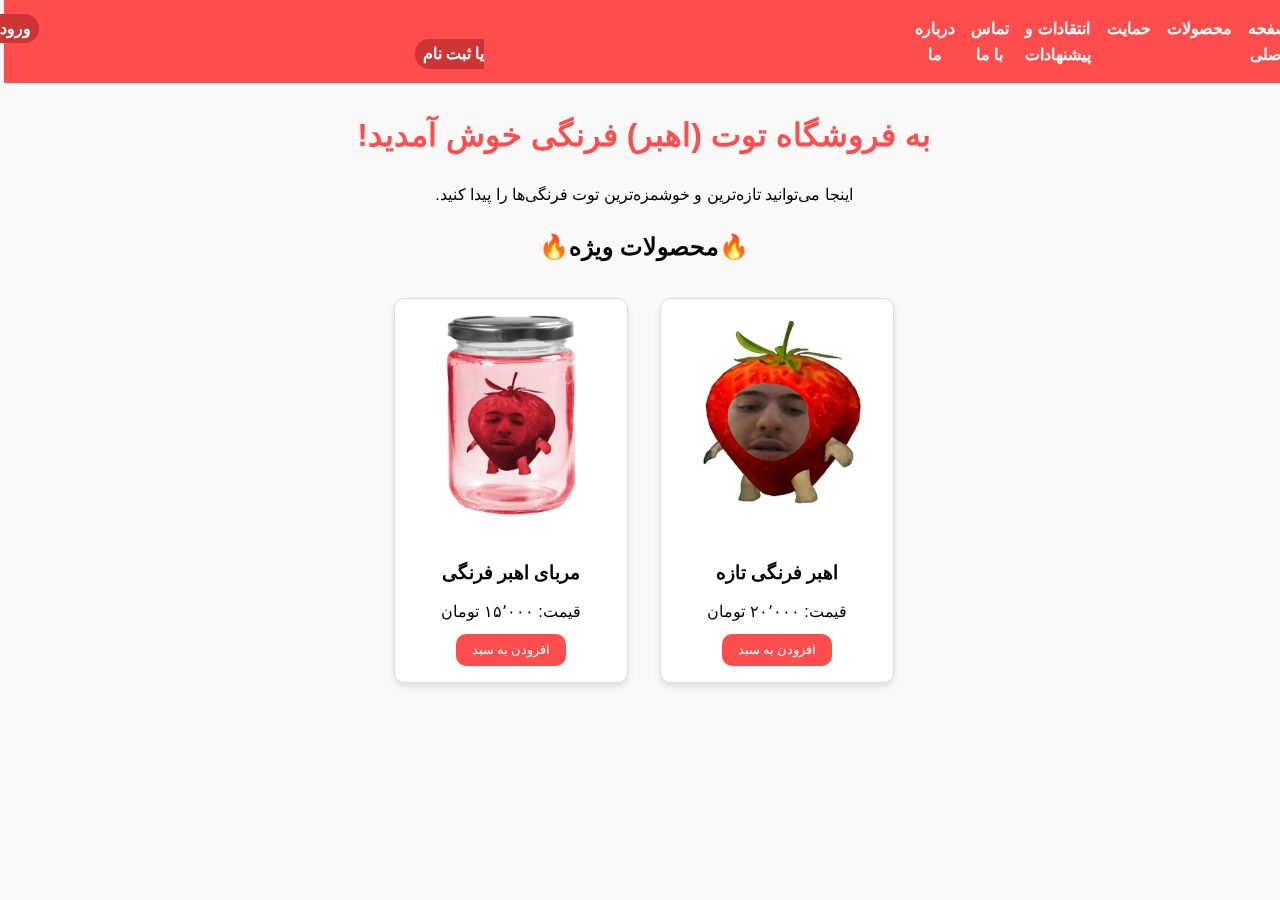
==== index.html @ d6b87561 "ff" ====
<!DOCTYPE html>
<html lang="fa">
<head>
    <meta charset="UTF-8">
    <meta name="viewport" content="width=device-width, initial-scale=1.0">
    <link rel="icon" type="image/png" href="/Images/favicon.png"/>
    <link rel="stylesheet" href="styles.css">
    <title>فروشگاه توت فرنگی</title>
    <style>
        section {
            display: none;
        }
        section.active {
            display: block;
        }
    </style>
</head>
<body>
    <header>
        <nav>
            <ul>
                <li><a href="#index" onclick="showSection('index')">صفحه اصلی</a></li>
                <li><a href="#products" onclick="showSection('products')">محصولات</a></li>
                <li><a href="#donate" onclick="showSection('donate')">حمایت</a></li>
                <li><a href="#feedback" onclick="showSection('feedback')">انتقادات و پیشنهادات</a></li>
                <li><a href="#contact" onclick="showSection('contact')">تماس با ما</a></li>
                <li><a href="#about" onclick="showSection('about')">درباره ما</a></li>
                <li style="text-decoration:none;font-family: vazirmatn;">
                    <a class="signbutton" href="#sign" onclick="showSection('sign')">ورود یا ثبت نام</a></li>
            </ul>
        </nav>
    </header>

    <section id="index" class="active">
        <h1>به فروشگاه توت (اهبر) فرنگی خوش آمدید!</h1>
        <p>اینجا می‌توانید تازه‌ترین و خوشمزه‌ترین توت فرنگی‌ها را پیدا کنید.</p>
        <h2>🔥محصولات ویژه🔥</h2>
        <div class="featured-products">
            <div class="product">
                <img src="Images/Ahbay.jpg">
                <h3>اهبر فرنگی تازه</h3>
                <p>قیمت: ۲۰٬۰۰۰ تومان</p>
                <button>افزودن به سبد</button>
            </div>
            <div class="product">
                <img src="Images/jar.jpg">
                <h3>مربای اهبر فرنگی</h3>
                <p>قیمت: ۱۵٬۰۰۰ تومان</p>
                <button>افزودن به سبد</button>
            </div>
        </div>
    </section>

    <section id="about">
        <h1>درباره ما</h1>
        <p>فروشگاه اهبر فرنگی با هدف ارائه تازه‌ترین و باکیفیت‌ترین محصولات اهبر فرنگی، مربا و محصولات مرتبط به شما مشتریان گرامی تأسیس شده است. ما با بهره‌گیری از روش‌های مدرن و پایدار کشاورزی تلاش می‌کنیم بهترین تجربه خرید را برای شما فراهم کنیم.</p>
        <p>ماموریت ما ارائه محصولاتی سالم و طبیعی است که با عشق و دقت تولید شده‌اند. ما از ارتباط مستقیم با کشاورزان محلی اطمینان حاصل می‌کنیم که محصولات با کیفیت بالا و به صورت پایدار به دست شما برسند.</p>
        <img style="width: 15%;margin-bottom: 1rem;" src="Images/heart.jpg">
    </section>

    <section id="products">
        <h1>محصولات ما</h1>
        <div class="container">
            <div class="product">
                <img src="Images/Ahbay.jpg">
                <h3>اهبر فرنگی تازه</h3>
                <p>قیمت: ۲۰٬۰۰۰ تومان</p>
                <button>افزودن به سبد</button>
            </div>
            <div class="product">
                <img src="Images/jar.jpg">
                <h3>مربای اهبر فرنگی</h3>
                <p>قیمت: ۱۵٬۰۰۰ تومان</p>
                <button>افزودن به سبد</button>
            </div>
        </div>
    </section>

    <section id="contact" class="contact">
        <h3>لطفا جهت امر خیر با شماره 
            <b><div style="color:red;font-size: 30px;"> ۰۹۱۲۳۴۵۶۷۷۸ </div></b></div>
             تماس بگیرید .
            </h3>
            <h3 Style="color: #e63939;">(ترجیحا بانوان)</h3>
        <img style="width: 35%;border-radius: 5px ; margin-bottom: 1rem;" src="Images/Rel.jpg">
    </section>

    <section id="donate" class="donate">
        <h2 Style="color: rgb(255, 0, 0)">آیا میدانید که ؟</h2>
        <p style="font-size:large ;">سالانه چند تن اهبر جان خود را از دست میدهند تا اهبر فرنگی تازه در سفره های شما باشد ؟</p>
        <h2 Style="color: purple">#اهبر_ها_هم_دل_دارند</h2>
        <h2 Style="color: rgb(255, 0, 0)">حامی حقوق اهبر ها باشیم</h2>
        <img style="width: 35%;border-radius: 5px ; margin-bottom: 1rem;" src="Images/cry.jpg">
    </section>

    <section id="feedback" class="feedback">
        <h1>انتقادی دارید ؟</h1>
        <h2 Style="color: purple">لطفا رو یخ نوشته و جلوی نور خورشید قرار دهید.</h2>
        <img style="width: 35%;border-radius: 5px ; margin-bottom: 1rem;" src="Images/Rel.jpg">
    </section>

    <section id="sign" class="sign">
        <h1>ورود</h1>
        <form>
            <input type="text" placeholder="نام کاربری" required>
            <input type="password" placeholder="رمز عبور" required>
            <button class="button2" type="submit">ورود</button>
        </form>
        <hr>
        <h1>ثبت نام</h1>
        <form>
            <input type="text" placeholder="نام کاربری" required>
            <input type="email" placeholder="ایمیل" required>
            <input type="password" placeholder="رمز عبور" required>
            <button class="button2" type="submit">ثبت نام</button>
        </form>
    </section>

    <script>
        function showSection(id) {
            document.querySelectorAll('section').forEach(section => {
                section.classList.remove('active');
            });
            document.getElementById(id).classList.add('active');
        }
    </script>
    
    <script defer src='https://static.cloudflareinsights.com/beacon.min.js' 
    data-cf-beacon='{"token": "13775f80a3074a6aad3f62e548e55892"}'>
    </script>
</body>
</html>
---- styles.css ----
/* General Styles */
body {
    line-height: 1.6;
    margin: 0;
    padding: 0;
    background-color: #f9f9f9;
    direction: rtl;
    font-family: 'Vazirmatn', sans-serif;
    font-variant-numeric: contextual;
}

header {
    background-color: #ff4d4d;
    color: #fff;
    padding: 1rem 0;
    text-align: center;
}

header nav ul {
    list-style: none;
    padding: 0;
    margin: 0;
    display: flex;
    justify-content: center;
    gap: 1rem;
}

header nav ul li a {
    color: #fff;
    text-decoration: none;
    font-weight: bold;
    transition: color 0.3s;
}
.signbutton{
    background-color: #cd3434;
    color: #fff;
    border-radius: 15px;
    margin-right: 860px;
    padding: 0.4rem 0.5rem;
    cursor: pointer;
    transition: background-color 0.3s;
}

header nav ul li a:hover {
    color: #ffe6e6;
}

/* Index Page Styles */
#index {
    padding: 5px;
    text-align: center;
}

#index h1 {
    color: #ff4d4d;
    text-align: center;
    font-size: xx-large;
}
#index p {
    text-align: center;
    margin: 10px;
}


.featured-products {
    display: flex;
    justify-content: center;
    gap: 2rem;
    margin-top: 2rem;
    text-align: center;
}

.product {
    background: #fff;
    border: 1px solid #ddd;
    border-radius: 10px;
    padding: 1rem;
    width: 200px;
    box-shadow: 0 4px 6px rgba(0, 0, 0, 0.1);
    transition: transform 0.3s, box-shadow 0.3s;
    text-align: center;
}

.product img {
    width: 100%;
    border-radius: 5px;
    margin-bottom: 1rem;
}

.product h3 {
    font-size: 1.2rem;
    margin-bottom: 0.5rem;
}

.product button {
    font-family: vazirmatn;
    background-color: #ff4d4d;
    color: #fff;
    border: none;
    padding: 0.5rem 1rem;
    cursor: pointer;
    border-radius: 10px;
    transition: background-color 0.3s;
}

.product button:hover {
    background-color: #e63939;
}

/* Products Page Styles */
#products {
    padding: 20px;
    text-align: center;
}
#products h1 {
    color: #ff4d4d;
    text-align: center;
    font-size: xx-large;
}
.container {
    display: flex;
    flex-wrap: wrap;
    justify-content: center;
    gap: 20px;
    padding: 20px;
}

/* About Page Styles */
#about {
    padding: 2rem;
    text-align: center;
    background: white;
    max-width: 1200px;
    margin: 2rem auto;
    box-shadow: 0 2px 5px rgba(0, 0, 0, 0.1);
    border-radius: 10px;
}

#about h1 {
    color: #ff4d4d;
    margin-bottom: 1rem;
    font-size: xx-large;

}

#about p {
    margin-bottom: 1.5rem;
    justify-content: center;
    text-align: center;
}


/* Contact Page Styles */
.contact {
    padding: 2rem;
    text-align: center;
    background: white;
    max-width: 800px;
    max-height: 800px;
    margin: 2rem auto;
    box-shadow: 0 2px 5px rgba(0, 0, 0, 0.1);
    border-radius: 10px;
}


/* Donate Page Styles */
.donate {
    padding: 2rem;
    text-align: center;
    background: white;
    max-width: 800px;
    max-height: 500px;
    margin: 2rem auto;
    box-shadow: 0 2px 5px rgba(0, 0, 0, 0.1);
    border-radius: 10px;
}

.donate h2 {
    color: rgb(255, 0, 0);
}

/* Feedback Page Styles */
.feedback {
    padding: 2rem;
    text-align: center;
    background: white;
    max-width: 800px;
    max-height: 500px;
    margin: 2rem auto;
    box-shadow: 0 2px 5px rgba(0, 0, 0, 0.1);
    border-radius: 10px;
}

.feedback h1 {
    color: #ff4d4d;
}

/* Sign Page Styles */
.sign {
    max-width: 400px;
    margin: 10px auto;
    padding: 2rem;
    text-align: center;
    background-color: #fff;
    border-radius: 10px;
    box-shadow: 0 4px 5px rgba(0, 0, 0, 0.1);
}

.sign h1 {
    text-align: center;
    margin-bottom: 20px;
    font-size: xx-large;
}

input[type="text"],
input[type="password"],
input[type="email"] {
    text-align: center;
    width: 90%;
    padding: 0.5rem 1rem;
    font-family: vazirmatn;
    margin-bottom: 10px;
    border: 1px solid #ccc;
    border-radius: 10px;
}

.sign .button2 {
    text-align: center;
    font-family: vazirmatn;
    width: 98%;
    padding: 0.5rem 1rem;
    background-color: #ff4d4d;
    color: #fff;
    border: none;
    border-radius: 10px;
    cursor: pointer;
}

.sign button:hover {
    background-color: #ff4d4d;
}
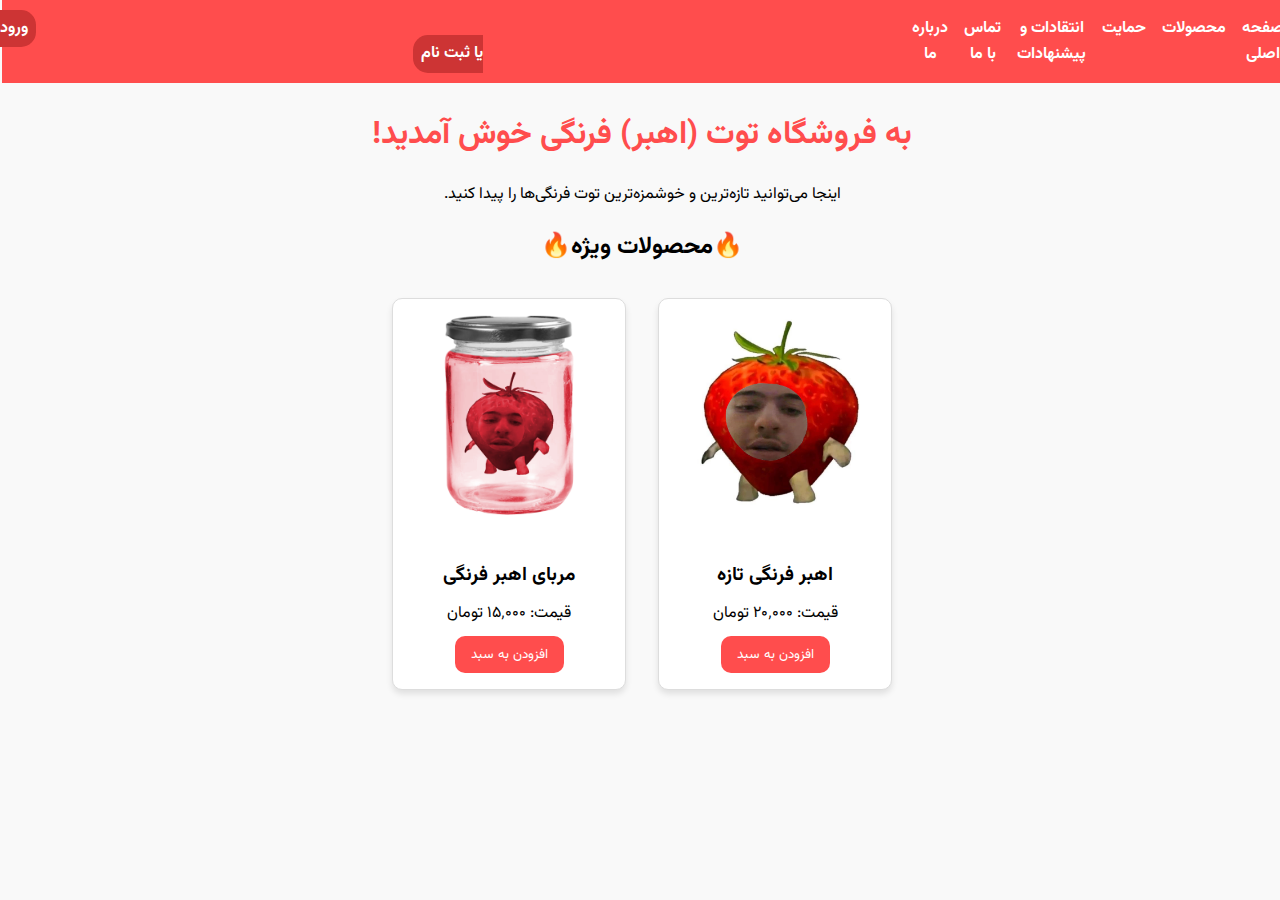
==== commit 0246d147: "f" ====
--- a/index.html
+++ b/index.html
@@ -2,7 +2,7 @@
 <html lang="fa">
 <head>
     <meta charset="UTF-8">
-    <meta name="viewport" content="width=device-width, initial-scale=1.0">
+    <meta name="viewport" content="width=device-width, initial-scale=1.0" />
     <link rel="icon" type="image/png" href="/Images/favicon.png"/>
     <link rel="stylesheet" href="styles.css">
     <title>فروشگاه توت فرنگی</title>
--- a/styles.css
+++ b/styles.css
@@ -1,4 +1,12 @@
 /* General Styles */
+@font-face {
+    font-family: 'Vazirmatn';
+    src: url('Fonts/webfonts/Vazirmatn[wght].woff2') format('woff2 supports variations'),
+         url('Fonts/webfonts/Vazirmatn[wght].woff2') format('woff2-variations');
+    font-weight: 100 900;
+    font-style: normal;
+    font-display: swap;
+  }
 body {
     line-height: 1.6;
     margin: 0;
@@ -93,7 +101,7 @@
 }
 
 .product button {
-    font-family: vazirmatn;
+    font-family: 'Vazirmatn';
     background-color: #ff4d4d;
     color: #fff;
     border: none;
@@ -218,7 +226,7 @@
     text-align: center;
     width: 90%;
     padding: 0.5rem 1rem;
-    font-family: vazirmatn;
+    font-family: 'Vazirmatn';
     margin-bottom: 10px;
     border: 1px solid #ccc;
     border-radius: 10px;
@@ -226,7 +234,7 @@
 
 .sign .button2 {
     text-align: center;
-    font-family: vazirmatn;
+    font-family: 'Vazirmatn';
     width: 98%;
     padding: 0.5rem 1rem;
     background-color: #ff4d4d;
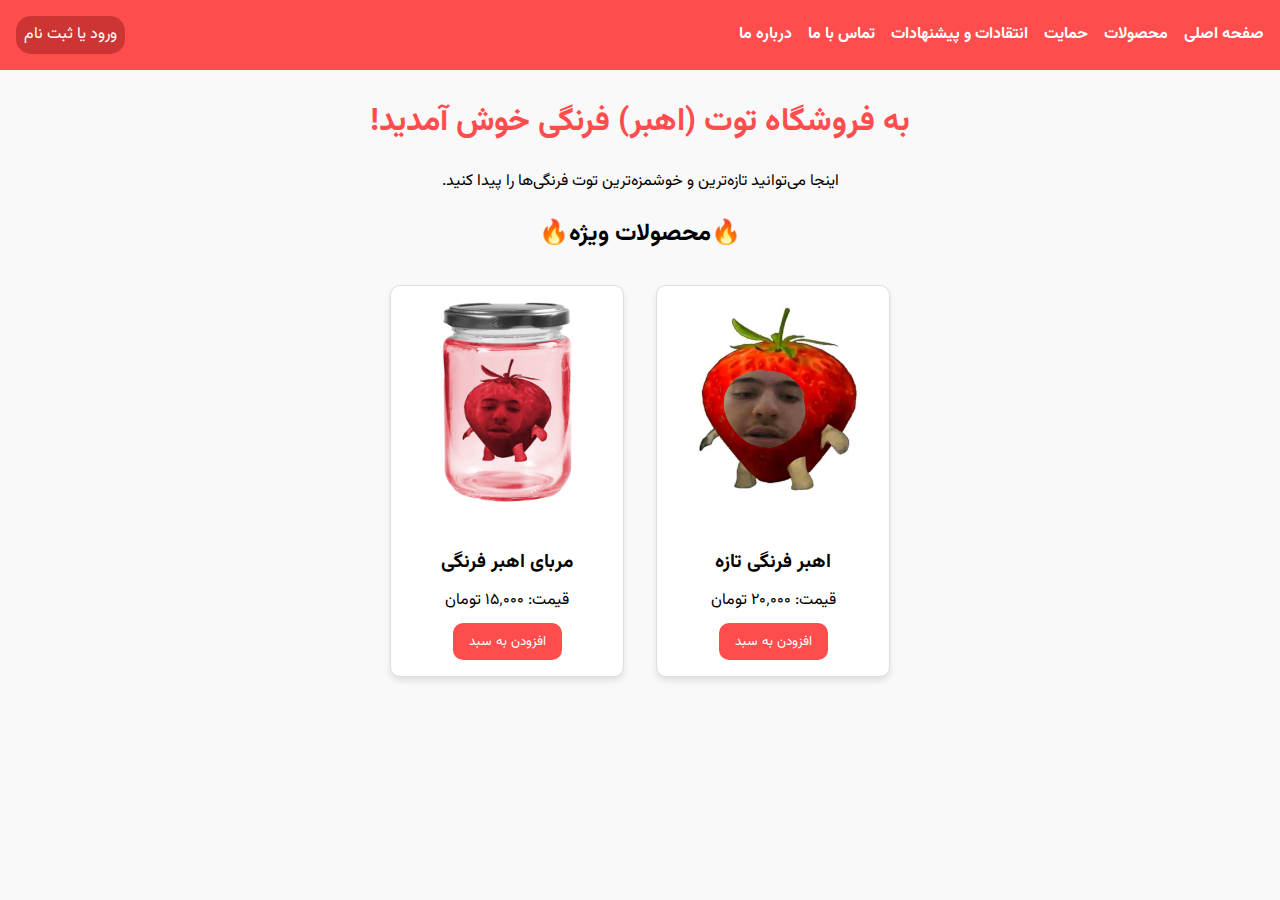
==== commit 39d1c366: "96" ====
--- a/index.html
+++ b/index.html
@@ -18,16 +18,17 @@
 <body>
     <header>
         <nav>
-            <ul>
-                <li><a href="#index" onclick="showSection('index')">صفحه اصلی</a></li>
-                <li><a href="#products" onclick="showSection('products')">محصولات</a></li>
-                <li><a href="#donate" onclick="showSection('donate')">حمایت</a></li>
-                <li><a href="#feedback" onclick="showSection('feedback')">انتقادات و پیشنهادات</a></li>
-                <li><a href="#contact" onclick="showSection('contact')">تماس با ما</a></li>
-                <li><a href="#about" onclick="showSection('about')">درباره ما</a></li>
-                <li style="text-decoration:none;font-family: vazirmatn;">
-                    <a class="signbutton" href="#sign" onclick="showSection('sign')">ورود یا ثبت نام</a></li>
-            </ul>
+            <div class="nav-container">
+                <ul class="nav-links">
+                    <li><a href="#index" onclick="showSection('index')">صفحه اصلی</a></li>
+                    <li><a href="#products" onclick="showSection('products')">محصولات</a></li>
+                    <li><a href="#donate" onclick="showSection('donate')">حمایت</a></li>
+                    <li><a href="#feedback" onclick="showSection('feedback')">انتقادات و پیشنهادات</a></li>
+                    <li><a href="#contact" onclick="showSection('contact')">تماس با ما</a></li>
+                    <li><a href="#about" onclick="showSection('about')">درباره ما</a></li>
+                </ul>
+                <a class="signbutton" href="#sign" onclick="showSection('sign')">ورود یا ثبت نام</a>
+            </div>
         </nav>
     </header>
 
@@ -123,6 +124,11 @@
             });
             document.getElementById(id).classList.add('active');
         }
+
+        function toggleMenu() {
+            const navLinks = document.querySelector('.nav-links');
+            navLinks.classList.toggle('active');
+        }
     </script>
     
     <script defer src='https://static.cloudflareinsights.com/beacon.min.js' 
--- a/styles.css
+++ b/styles.css
@@ -24,6 +24,19 @@
     text-align: center;
 }
 
+header nav {
+    display: flex;
+    justify-content: space-between;
+    align-items: center;
+    padding: 0 1rem; /* اضافه کردن این خط */
+}
+
+.nav-container {
+    display: flex;
+    align-items: center;
+    width: 100%;
+}
+
 header nav ul {
     list-style: none;
     padding: 0;
@@ -39,14 +52,16 @@
     font-weight: bold;
     transition: color 0.3s;
 }
-.signbutton{
+
+.signbutton {
     background-color: #cd3434;
     color: #fff;
     border-radius: 15px;
-    margin-right: 860px;
     padding: 0.4rem 0.5rem;
     cursor: pointer;
     transition: background-color 0.3s;
+    text-decoration: none;
+    margin-left: auto;
 }
 
 header nav ul li a:hover {
@@ -246,4 +261,55 @@
 
 .sign button:hover {
     background-color: #ff4d4d;
+}
+
+/* Hamburger Menu Styles */
+.hamburger {
+    display: none;
+    flex-direction: column;
+    cursor: pointer;
+    margin-right: 1rem;
+}
+
+.hamburger .bar {
+    width: 25px;
+    height: 3px;
+    background-color: #fff;
+    margin: 4px 0;
+    transition: 0.4s;
+}
+
+.nav-links {
+    display: flex;
+    justify-content: flex-start;
+    gap: 1rem;
+    flex-grow: 1;
+}
+
+@media (max-width: 768px) {
+    .hamburger {
+        display: flex;
+    }
+    .nav-links {
+        display: none;
+        flex-direction: column;
+        width: 100%;
+        text-align: center;
+        background-color: #ff4d4d;
+    }
+    .nav-links.active {
+        display: flex;
+    }
+    .nav-links li {
+        margin: 1rem 0;
+    }
+    .signbutton {
+        margin-left: 0;
+        width: 100%;
+        text-align: center;
+    }
+}
+
+.signbutton:hover {
+    background-color: #e63939;
 }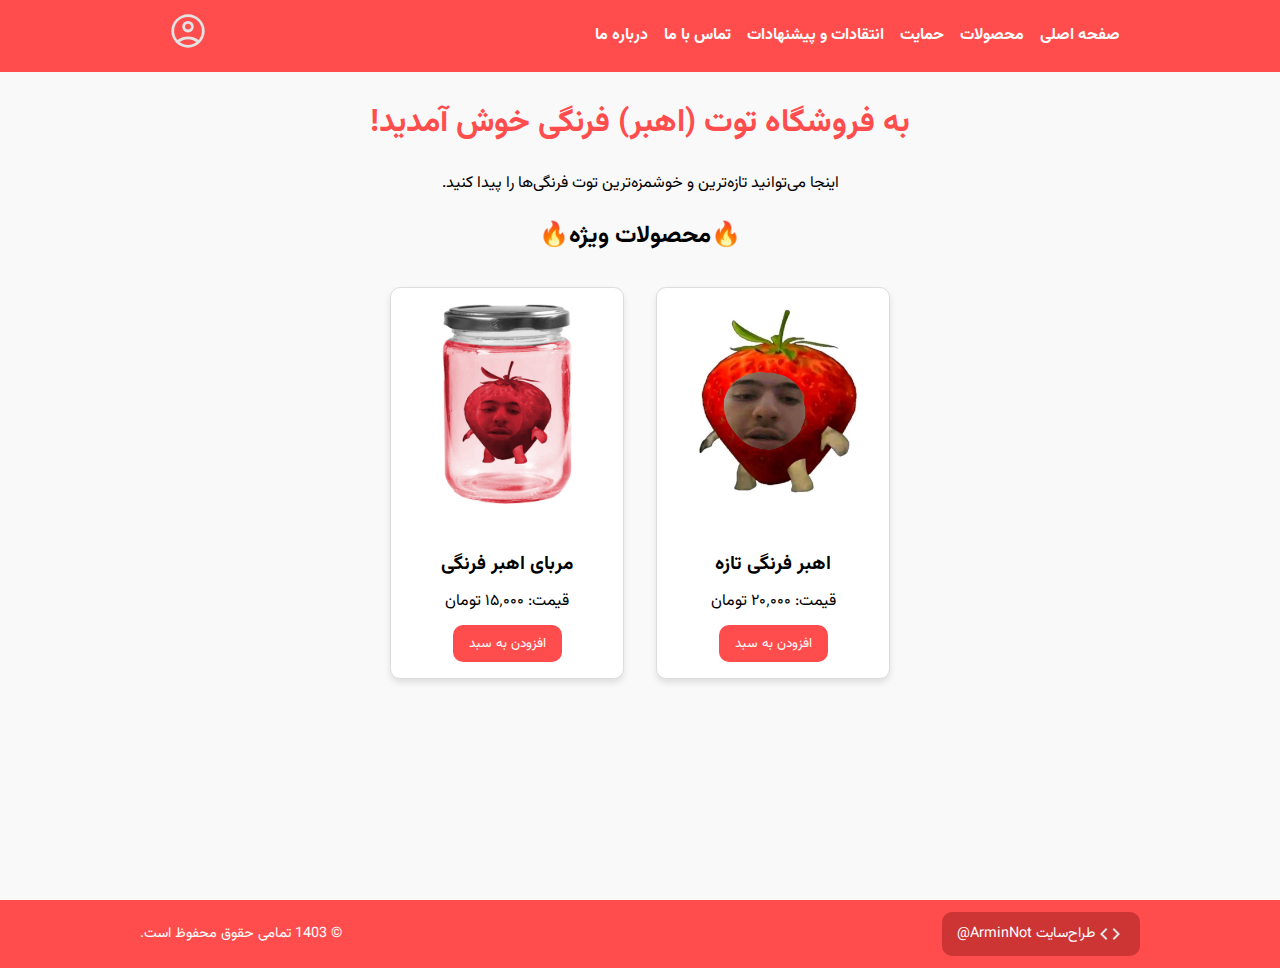
==== commit 98f63b81: "ssss" ====
--- a/index.html
+++ b/index.html
@@ -16,106 +16,129 @@
     </style>
 </head>
 <body>
-    <header>
-        <nav>
-            <div class="nav-container">
-                <ul class="nav-links">
-                    <li><a href="#index" onclick="showSection('index')">صفحه اصلی</a></li>
-                    <li><a href="#products" onclick="showSection('products')">محصولات</a></li>
-                    <li><a href="#donate" onclick="showSection('donate')">حمایت</a></li>
-                    <li><a href="#feedback" onclick="showSection('feedback')">انتقادات و پیشنهادات</a></li>
-                    <li><a href="#contact" onclick="showSection('contact')">تماس با ما</a></li>
-                    <li><a href="#about" onclick="showSection('about')">درباره ما</a></li>
-                </ul>
-                <a class="signbutton" href="#sign" onclick="showSection('sign')">ورود یا ثبت نام</a>
+    <div class="main-container">
+        <header>
+            <nav>
+                <div class="nav-container">
+                    <div class="hamburger" onclick="toggleMenu()">
+                        <div class="bar"></div>
+                        <div class="bar"></div>
+                        <div class="bar"></div>
+                    </div>
+                    <ul class="nav-links">
+                        <li><a href="#index" onclick="showSection('index')">صفحه اصلی</a></li>
+                        <li><a href="#products" onclick="showSection('products')">محصولات</a></li>
+                        <li><a href="#donate" onclick="showSection('donate')">حمایت</a></li>
+                        <li><a href="#feedback" onclick="showSection('feedback')">انتقادات و پیشنهادات</a></li>
+                        <li><a href="#contact" onclick="showSection('contact')">تماس با ما</a></li>
+                        <li><a href="#about" onclick="showSection('about')">درباره ما</a></li>
+                    </ul>
+                    <a class="signbutton" href="#sign" onclick="showSection('sign')">
+                        <svg xmlns="http://www.w3.org/2000/svg" height="40px" viewBox="0 -960 960 960" width="40px" fill="#e3e3e3">
+                            <path d="M226-262q59-42.33 121.33-65.5 62.34-23.17 132.67-23.17 70.33 0 133 23.17T734.67-262q41-49.67 59.83-103.67T813.33-480q0-141-96.16-237.17Q621-813.33 480-813.33t-237.17 96.16Q146.67-621 146.67-480q0 60.33 19.16 114.33Q185-311.67 226-262Zm253.88-184.67q-58.21 0-98.05-39.95Q342-526.58 342-584.79t39.96-98.04q39.95-39.84 98.16-39.84 58.21 0 98.05 39.96Q618-642.75 618-584.54t-39.96 98.04q-39.95 39.83-98.16 39.83ZM480.31-80q-82.64 0-155.64-31.5-73-31.5-127.34-85.83Q143-251.67 111.5-324.51T80-480.18q0-82.82 31.5-155.49 31.5-72.66 85.83-127Q251.67-817 324.51-848.5T480.18-880q82.82 0 155.49 31.5 72.66 31.5 127 85.83Q817-708.33 848.5-635.65 880-562.96 880-480.31q0 82.64-31.5 155.64-31.5 73-85.83 127.34Q708.33-143 635.65-111.5 562.96-80 480.31-80Zm-.31-66.67q54.33 0 105-15.83t97.67-52.17q-47-33.66-98-51.5Q533.67-284 480-284t-104.67 17.83q-51 17.84-98 51.5 47 36.34 97.67 52.17 50.67 15.83 105 15.83Zm0-366.66q31.33 0 51.33-20t20-51.34q0-31.33-20-51.33T480-656q-31.33 0-51.33 20t-20 51.33q0 31.34 20 51.34 20 20 51.33 20Zm0-71.34Zm0 369.34Z"/>
+                        </svg>
+                    </a>
+                </div>
+            </nav>
+        </header>
+        <section id="index" class="active">
+            <h1>به فروشگاه توت (اهبر) فرنگی خوش آمدید!</h1>
+            <p>اینجا می‌توانید تازه‌ترین و خوشمزه‌ترین توت فرنگی‌ها را پیدا کنید.</p>
+            <h2>🔥محصولات ویژه🔥</h2>
+            <div class="featured-products">
+                <div class="product">
+                    <img src="Images/Ahbay.jpg">
+                    <h3>اهبر فرنگی تازه</h3>
+                    <p>قیمت: ۲۰٬۰۰۰ تومان</p>
+                    <button>افزودن به سبد</button>
+                </div>
+                <div class="product">
+                    <img src="Images/jar.jpg">
+                    <h3>مربای اهبر فرنگی</h3>
+                    <p>قیمت: ۱۵٬۰۰۰ تومان</p>
+                    <button>افزودن به سبد</button>
+                </div>
             </div>
-        </nav>
-    </header>
+        </section>
 
-    <section id="index" class="active">
-        <h1>به فروشگاه توت (اهبر) فرنگی خوش آمدید!</h1>
-        <p>اینجا می‌توانید تازه‌ترین و خوشمزه‌ترین توت فرنگی‌ها را پیدا کنید.</p>
-        <h2>🔥محصولات ویژه🔥</h2>
-        <div class="featured-products">
-            <div class="product">
-                <img src="Images/Ahbay.jpg">
-                <h3>اهبر فرنگی تازه</h3>
-                <p>قیمت: ۲۰٬۰۰۰ تومان</p>
-                <button>افزودن به سبد</button>
+        <section id="about">
+            <h1>درباره ما</h1>
+            <p>فروشگاه اهبر فرنگی با هدف ارائه تازه‌ترین و باکیفیت‌ترین محصولات اهبر فرنگی، مربا و محصولات مرتبط به شما مشتریان گرامی تأسیس شده است. ما با بهره‌گیری از روش‌های مدرن و پایدار کشاورزی تلاش می‌کنیم بهترین تجربه خرید را برای شما فراهم کنیم.</p>
+            <p>ماموریت ما ارائه محصولاتی سالم و طبیعی است که با عشق و دقت تولید شده‌اند. ما از ارتباط مستقیم با کشاورزان محلی اطمینان حاصل می‌کنیم که محصولات با کیفیت بالا و به صورت پایدار به دست شما برسند.</p>
+            <img style="width: 15%;margin-bottom: 1rem;" src="Images/heart.jpg">
+        </section>
+
+        <section id="products">
+            <h1>محصولات ما</h1>
+            <div class="container">
+                <div class="product">
+                    <img src="Images/Ahbay.jpg">
+                    <h3>اهبر فرنگی تازه</h3>
+                    <p>قیمت: ۲۰٬۰۰۰ تومان</p>
+                    <button>افزودن به سبد</button>
+                </div>
+                <div class="product">
+                    <img src="Images/jar.jpg">
+                    <h3>مربای اهبر فرنگی</h3>
+                    <p>قیمت: ۱۵٬۰۰۰ تومان</p>
+                    <button>افزودن به سبد</button>
+                </div>
             </div>
-            <div class="product">
-                <img src="Images/jar.jpg">
-                <h3>مربای اهبر فرنگی</h3>
-                <p>قیمت: ۱۵٬۰۰۰ تومان</p>
-                <button>افزودن به سبد</button>
+        </section>
+
+        <section id="donate" class="donate">
+            <h2 Style="color: rgb(255, 0, 0)">آیا میدانید که ؟</h2>
+            <p style="font-size:large ;">سالانه چند تن اهبر جان خود را از دست میدهند تا اهبر فرنگی تازه در سفره های شما باشد ؟</p>
+            <h2 Style="color: purple">#اهبر_ها_هم_دل_دارند</h2>
+            <h2 Style="color: rgb(255, 0, 0)">حامی حقوق اهبر ها باشیم</h2>
+            <img style="width: 35%;border-radius: 5px ; margin-bottom: 1rem;" src="Images/cry.jpg">
+        </section>
+
+        <section id="feedback" class="feedback">
+            <h1>انتقادی دارید ؟</h1>
+            <h2 Style="color: purple">لطفا رو یخ نوشته و جلوی نور خورشید قرار دهید.</h2>
+            <img style="width: 35%;border-radius: 5px ; margin-bottom: 1rem;" src="Images/Rel.jpg">
+        </section>
+
+        <section id="contact" class="contact">
+            <h3>لطفا جهت امر خیر با شماره 
+                <b><div style="color:red;font-size: 30px;"> ۰۹۱۲۳۴۵۶۷۷۸ </div></b>
+                 تماس بگیرید .
+                </h3>
+                <h3 Style="color: #e63939;">(ترجیحا بانوان)</h3>
+            <img style="width: 35%;border-radius: 5px ; margin-bottom: 1rem;" src="Images/Rel.jpg">
+        </section>
+
+        <section id="sign" class="sign">
+            <h1>ورود</h1>
+            <form>
+                <input type="text" placeholder="نام کاربری" required>
+                <input type="password" placeholder="رمز عبور" required>
+                <button class="button2" type="submit">ورود</button>
+            </form>
+            <hr>
+            <h1>ثبت نام</h1>
+            <form>
+                <input type="text" placeholder="نام کاربری" required>
+                <input type="email" placeholder="ایمیل" required>
+                <input type="password" placeholder="رمز عبور" required>
+                <button class="button2" type="submit">ثبت نام</button>
+            </form>
+        </section>
+    </div>
+    <footer class="footer">
+        <div class="footer-container">
+            <div class="designer">
+                <a href="#" class="designer-link">
+                    <svg xmlns="http://www.w3.org/2000/svg" height="24px" viewBox="0 -960 960 960" width="30px" fill="#e3e3e3">
+                        <path d="M320-240 80-480l240-240 57 57-184 184 183 183-56 56Zm320 0-57-57 184-184-183-183 56-56 240 240-240 240Z"/>
+                    </svg>
+                    طراح <span> و برنامه نویس </span> سایت ArminNot@
+                </a>
             </div>
+            <p class="copyright">&copy; 1403 تمامی حقوق محفوظ است.</p>
         </div>
-    </section>
-
-    <section id="about">
-        <h1>درباره ما</h1>
-        <p>فروشگاه اهبر فرنگی با هدف ارائه تازه‌ترین و باکیفیت‌ترین محصولات اهبر فرنگی، مربا و محصولات مرتبط به شما مشتریان گرامی تأسیس شده است. ما با بهره‌گیری از روش‌های مدرن و پایدار کشاورزی تلاش می‌کنیم بهترین تجربه خرید را برای شما فراهم کنیم.</p>
-        <p>ماموریت ما ارائه محصولاتی سالم و طبیعی است که با عشق و دقت تولید شده‌اند. ما از ارتباط مستقیم با کشاورزان محلی اطمینان حاصل می‌کنیم که محصولات با کیفیت بالا و به صورت پایدار به دست شما برسند.</p>
-        <img style="width: 15%;margin-bottom: 1rem;" src="Images/heart.jpg">
-    </section>
-
-    <section id="products">
-        <h1>محصولات ما</h1>
-        <div class="container">
-            <div class="product">
-                <img src="Images/Ahbay.jpg">
-                <h3>اهبر فرنگی تازه</h3>
-                <p>قیمت: ۲۰٬۰۰۰ تومان</p>
-                <button>افزودن به سبد</button>
-            </div>
-            <div class="product">
-                <img src="Images/jar.jpg">
-                <h3>مربای اهبر فرنگی</h3>
-                <p>قیمت: ۱۵٬۰۰۰ تومان</p>
-                <button>افزودن به سبد</button>
-            </div>
-        </div>
-    </section>
-
-    <section id="contact" class="contact">
-        <h3>لطفا جهت امر خیر با شماره 
-            <b><div style="color:red;font-size: 30px;"> ۰۹۱۲۳۴۵۶۷۷۸ </div></b></div>
-             تماس بگیرید .
-            </h3>
-            <h3 Style="color: #e63939;">(ترجیحا بانوان)</h3>
-        <img style="width: 35%;border-radius: 5px ; margin-bottom: 1rem;" src="Images/Rel.jpg">
-    </section>
-
-    <section id="donate" class="donate">
-        <h2 Style="color: rgb(255, 0, 0)">آیا میدانید که ؟</h2>
-        <p style="font-size:large ;">سالانه چند تن اهبر جان خود را از دست میدهند تا اهبر فرنگی تازه در سفره های شما باشد ؟</p>
-        <h2 Style="color: purple">#اهبر_ها_هم_دل_دارند</h2>
-        <h2 Style="color: rgb(255, 0, 0)">حامی حقوق اهبر ها باشیم</h2>
-        <img style="width: 35%;border-radius: 5px ; margin-bottom: 1rem;" src="Images/cry.jpg">
-    </section>
-
-    <section id="feedback" class="feedback">
-        <h1>انتقادی دارید ؟</h1>
-        <h2 Style="color: purple">لطفا رو یخ نوشته و جلوی نور خورشید قرار دهید.</h2>
-        <img style="width: 35%;border-radius: 5px ; margin-bottom: 1rem;" src="Images/Rel.jpg">
-    </section>
-
-    <section id="sign" class="sign">
-        <h1>ورود</h1>
-        <form>
-            <input type="text" placeholder="نام کاربری" required>
-            <input type="password" placeholder="رمز عبور" required>
-            <button class="button2" type="submit">ورود</button>
-        </form>
-        <hr>
-        <h1>ثبت نام</h1>
-        <form>
-            <input type="text" placeholder="نام کاربری" required>
-            <input type="email" placeholder="ایمیل" required>
-            <input type="password" placeholder="رمز عبور" required>
-            <button class="button2" type="submit">ثبت نام</button>
-        </form>
-    </section>
+    </footer>
 
     <script>
         function showSection(id) {
--- a/styles.css
+++ b/styles.css
@@ -7,6 +7,11 @@
     font-style: normal;
     font-display: swap;
   }
+html, body {
+    height: 100%;
+    margin: 0;
+    padding: 0;
+}
 body {
     line-height: 1.6;
     margin: 0;
@@ -17,10 +22,16 @@
     font-variant-numeric: contextual;
 }
 
+.main-container {
+    display: flex;
+    flex-direction: column;
+    min-height: 100vh;
+}
+
 header {
     background-color: #ff4d4d;
     color: #fff;
-    padding: 1rem 0;
+    padding: 0.3rem 0;
     text-align: center;
 }
 
@@ -28,13 +39,14 @@
     display: flex;
     justify-content: space-between;
     align-items: center;
-    padding: 0 1rem; /* اضافه کردن این خط */
+    padding: 0 10rem; /* اضافه کردن این خط برای فاصله از بغل‌ها */
 }
 
 .nav-container {
     display: flex;
     align-items: center;
     width: 100%;
+    border-radius: 15px;
 }
 
 header nav ul {
@@ -54,24 +66,21 @@
 }
 
 .signbutton {
-    background-color: #cd3434;
-    color: #fff;
     border-radius: 15px;
     padding: 0.4rem 0.5rem;
     cursor: pointer;
-    transition: background-color 0.3s;
+    transition: box-shadow 0.3s; /* تغییر به هاله */
     text-decoration: none;
     margin-left: auto;
 }
 
-header nav ul li a:hover {
-    color: #ffe6e6;
-}
 
 /* Index Page Styles */
 #index {
     padding: 5px;
-    text-align: center;
+    margin-bottom: 20px;
+    text-align: center;
+    flex: 1; /* اضافه کردن این خط برای پر کردن فضای باقی‌مانده */
 }
 
 #index h1 {
@@ -252,11 +261,16 @@
     font-family: 'Vazirmatn';
     width: 98%;
     padding: 0.5rem 1rem;
-    background-color: #ff4d4d;
-    color: #fff;
-    border: none;
+    background-color: #fff; /* تغییر رنگ به سفید */
+    color: #000; /* تغییر رنگ متن به مشکی */
+    border: 1px solid #ddd; /* اضافه کردن حاشیه */
     border-radius: 10px;
     cursor: pointer;
+    transition: box-shadow 0.3s; /* تغییر به هاله */
+}
+
+.sign .button2:hover {
+    box-shadow: 0 0 10px rgba(0, 0, 0, 0.2); /* اضافه کردن هاله */
 }
 
 .sign button:hover {
@@ -311,5 +325,61 @@
 }
 
 .signbutton:hover {
-    background-color: #e63939;
+    box-shadow: 0 0 10px rgba(0, 0, 0, 0.2); /* اضافه کردن هاله */
+}
+
+.footer {
+    background-color: #ff4d4d;
+    padding: 8px;
+    text-align: center;
+    color: #fff;
+    margin-top: auto; /* اضافه کردن این خط برای قرار دادن فوتر در پایین صفحه */
+}
+
+.footer-container {
+    display: flex;
+    justify-content: space-between;
+    align-items: center;
+    max-width: 1000px;
+    margin: 0 auto;
+    padding: 0 1rem; /* اضافه کردن این خط برای فاصله از لبه‌های صفحه */
+}
+
+.designer {
+    display: flex;
+    align-items: center;
+    gap: 10px;
+    font-size: 0.9rem;
+}
+
+.designer-link {
+    background: #cd3434;
+    padding: 10px 15px;
+    border-radius: 10px;
+    text-decoration: none;
+    color: #fff;
+    transition: background 0.3s ease-in-out, transform 0.3s ease-in-out;
+    overflow: hidden;
+    display: flex;
+    align-items: center;
+}
+
+.designer-link span {
+    display: inline-block;
+    max-width: 0;
+    overflow: hidden;
+    white-space: nowrap;
+    background: #cd3434;
+    border-radius: 5px;
+    transition: max-width 0.5s ease-in-out, padding 0.3s ease-in-out;
+}
+
+.designer-link:hover span {
+    max-width: 200px;
+    padding: 1px 1px;
+}
+
+.copyright {
+    display: flex;
+    font-size: 0.9rem;
 }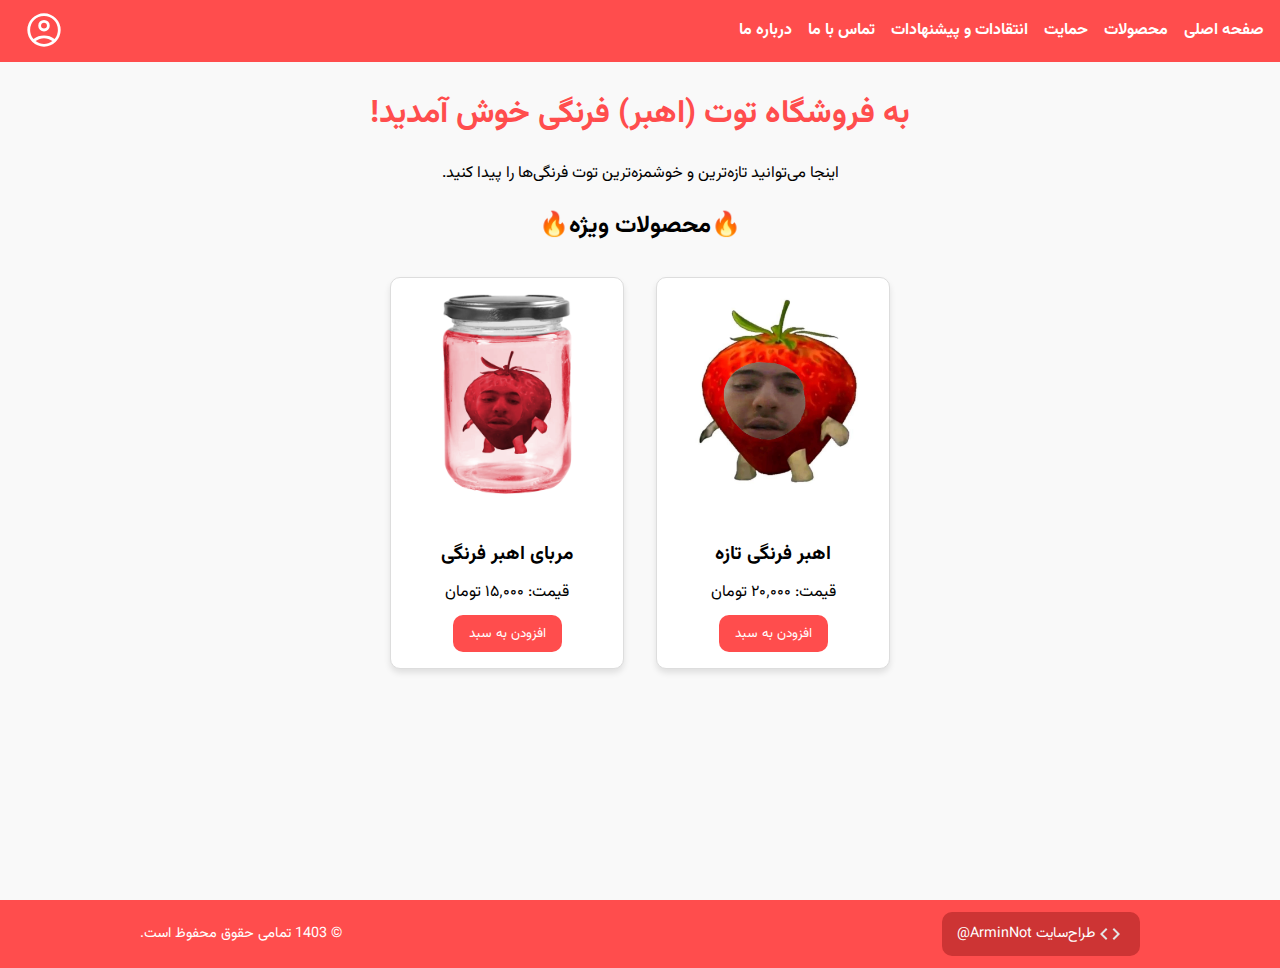
==== commit e2ddb02e: "sssss" ====
--- a/index.html
+++ b/index.html
@@ -33,11 +33,9 @@
                         <li><a href="#contact" onclick="showSection('contact')">تماس با ما</a></li>
                         <li><a href="#about" onclick="showSection('about')">درباره ما</a></li>
                     </ul>
-                    <a class="signbutton" href="#sign" onclick="showSection('sign')">
-                        <svg xmlns="http://www.w3.org/2000/svg" height="40px" viewBox="0 -960 960 960" width="40px" fill="#e3e3e3">
-                            <path d="M226-262q59-42.33 121.33-65.5 62.34-23.17 132.67-23.17 70.33 0 133 23.17T734.67-262q41-49.67 59.83-103.67T813.33-480q0-141-96.16-237.17Q621-813.33 480-813.33t-237.17 96.16Q146.67-621 146.67-480q0 60.33 19.16 114.33Q185-311.67 226-262Zm253.88-184.67q-58.21 0-98.05-39.95Q342-526.58 342-584.79t39.96-98.04q39.95-39.84 98.16-39.84 58.21 0 98.05 39.96Q618-642.75 618-584.54t-39.96 98.04q-39.95 39.83-98.16 39.83ZM480.31-80q-82.64 0-155.64-31.5-73-31.5-127.34-85.83Q143-251.67 111.5-324.51T80-480.18q0-82.82 31.5-155.49 31.5-72.66 85.83-127Q251.67-817 324.51-848.5T480.18-880q82.82 0 155.49 31.5 72.66 31.5 127 85.83Q817-708.33 848.5-635.65 880-562.96 880-480.31q0 82.64-31.5 155.64-31.5 73-85.83 127.34Q708.33-143 635.65-111.5 562.96-80 480.31-80Zm-.31-66.67q54.33 0 105-15.83t97.67-52.17q-47-33.66-98-51.5Q533.67-284 480-284t-104.67 17.83q-51 17.84-98 51.5 47 36.34 97.67 52.17 50.67 15.83 105 15.83Zm0-366.66q31.33 0 51.33-20t20-51.34q0-31.33-20-51.33T480-656q-31.33 0-51.33 20t-20 51.33q0 31.34 20 51.34 20 20 51.33 20Zm0-71.34Zm0 369.34Z"/>
-                        </svg>
-                    </a>
+                    <button type="button" class="signbutton" href="#sign" onclick="showSection('sign')">
+                        <svg xmlns="http://www.w3.org/2000/svg" height="40px" viewBox="0 -960 960 960" width="40px" fill="#FFFFFF"><path d="M226-262q59-42.33 121.33-65.5 62.34-23.17 132.67-23.17 70.33 0 133 23.17T734.67-262q41-49.67 59.83-103.67T813.33-480q0-141-96.16-237.17Q621-813.33 480-813.33t-237.17 96.16Q146.67-621 146.67-480q0 60.33 19.16 114.33Q185-311.67 226-262Zm253.88-184.67q-58.21 0-98.05-39.95Q342-526.58 342-584.79t39.96-98.04q39.95-39.84 98.16-39.84 58.21 0 98.05 39.96Q618-642.75 618-584.54t-39.96 98.04q-39.95 39.83-98.16 39.83ZM480.31-80q-82.64 0-155.64-31.5-73-31.5-127.34-85.83Q143-251.67 111.5-324.51T80-480.18q0-82.82 31.5-155.49 31.5-72.66 85.83-127Q251.67-817 324.51-848.5T480.18-880q82.82 0 155.49 31.5 72.66 31.5 127 85.83Q817-708.33 848.5-635.65 880-562.96 880-480.31q0 82.64-31.5 155.64-31.5 73-85.83 127.34Q708.33-143 635.65-111.5 562.96-80 480.31-80Zm-.31-66.67q54.33 0 105-15.83t97.67-52.17q-47-33.66-98-51.5Q533.67-284 480-284t-104.67 17.83q-51 17.84-98 51.5 47 36.34 97.67 52.17 50.67 15.83 105 15.83Zm0-366.66q31.33 0 51.33-20t20-51.34q0-31.33-20-51.33T480-656q-31.33 0-51.33 20t-20 51.33q0 31.34 20 51.34 20 20 51.33 20Zm0-71.34Zm0 369.34Z"/></svg>
+                    </button>
                 </div>
             </nav>
         </header>
--- a/styles.css
+++ b/styles.css
@@ -6,12 +6,14 @@
     font-weight: 100 900;
     font-style: normal;
     font-display: swap;
-  }
+}
+
 html, body {
     height: 100%;
     margin: 0;
     padding: 0;
 }
+
 body {
     line-height: 1.6;
     margin: 0;
@@ -31,7 +33,7 @@
 header {
     background-color: #ff4d4d;
     color: #fff;
-    padding: 0.3rem 0;
+    padding: 0.2rem 0;
     text-align: center;
 }
 
@@ -39,14 +41,13 @@
     display: flex;
     justify-content: space-between;
     align-items: center;
-    padding: 0 10rem; /* اضافه کردن این خط برای فاصله از بغل‌ها */
+    padding: 0 1rem;
 }
 
 .nav-container {
     display: flex;
     align-items: center;
     width: 100%;
-    border-radius: 15px;
 }
 
 header nav ul {
@@ -66,12 +67,13 @@
 }
 
 .signbutton {
-    border-radius: 15px;
+    background-color: transparent;
+    border: none;
+    align-items: center;
     padding: 0.4rem 0.5rem;
     cursor: pointer;
-    transition: box-shadow 0.3s; /* تغییر به هاله */
-    text-decoration: none;
     margin-left: auto;
+    transition: none;
 }
 
 
@@ -80,7 +82,7 @@
     padding: 5px;
     margin-bottom: 20px;
     text-align: center;
-    flex: 1; /* اضافه کردن این خط برای پر کردن فضای باقی‌مانده */
+    flex: 1;
 }
 
 #index h1 {
@@ -88,11 +90,11 @@
     text-align: center;
     font-size: xx-large;
 }
+
 #index p {
     text-align: center;
     margin: 10px;
 }
-
 
 .featured-products {
     display: flex;
@@ -144,11 +146,13 @@
     padding: 20px;
     text-align: center;
 }
+
 #products h1 {
     color: #ff4d4d;
     text-align: center;
     font-size: xx-large;
 }
+
 .container {
     display: flex;
     flex-wrap: wrap;
@@ -172,7 +176,6 @@
     color: #ff4d4d;
     margin-bottom: 1rem;
     font-size: xx-large;
-
 }
 
 #about p {
@@ -180,7 +183,6 @@
     justify-content: center;
     text-align: center;
 }
-
 
 /* Contact Page Styles */
 .contact {
@@ -194,7 +196,6 @@
     border-radius: 10px;
 }
 
-
 /* Donate Page Styles */
 .donate {
     padding: 2rem;
@@ -261,16 +262,16 @@
     font-family: 'Vazirmatn';
     width: 98%;
     padding: 0.5rem 1rem;
-    background-color: #fff; /* تغییر رنگ به سفید */
-    color: #000; /* تغییر رنگ متن به مشکی */
-    border: 1px solid #ddd; /* اضافه کردن حاشیه */
+    background-color: #fff;
+    color: #000;
+    border: 1px solid #ddd;
     border-radius: 10px;
     cursor: pointer;
-    transition: box-shadow 0.3s; /* تغییر به هاله */
+    transition: box-shadow 0.3s;
 }
 
 .sign .button2:hover {
-    box-shadow: 0 0 10px rgba(0, 0, 0, 0.2); /* اضافه کردن هاله */
+    box-shadow: 0 0 10px rgba(0, 0, 0, 0.2);
 }
 
 .sign button:hover {
@@ -300,32 +301,8 @@
     flex-grow: 1;
 }
 
-@media (max-width: 768px) {
-    .hamburger {
-        display: flex;
-    }
-    .nav-links {
-        display: none;
-        flex-direction: column;
-        width: 100%;
-        text-align: center;
-        background-color: #ff4d4d;
-    }
-    .nav-links.active {
-        display: flex;
-    }
-    .nav-links li {
-        margin: 1rem 0;
-    }
-    .signbutton {
-        margin-left: 0;
-        width: 100%;
-        text-align: center;
-    }
-}
-
 .signbutton:hover {
-    box-shadow: 0 0 10px rgba(0, 0, 0, 0.2); /* اضافه کردن هاله */
+    box-shadow: 0 0 10px rgba(0, 0, 0, 0.2);
 }
 
 .footer {
@@ -333,7 +310,7 @@
     padding: 8px;
     text-align: center;
     color: #fff;
-    margin-top: auto; /* اضافه کردن این خط برای قرار دادن فوتر در پایین صفحه */
+    margin-top: auto;
 }
 
 .footer-container {
@@ -342,7 +319,7 @@
     align-items: center;
     max-width: 1000px;
     margin: 0 auto;
-    padding: 0 1rem; /* اضافه کردن این خط برای فاصله از لبه‌های صفحه */
+    padding: 0 1rem;
 }
 
 .designer {
@@ -382,4 +359,63 @@
 .copyright {
     display: flex;
     font-size: 0.9rem;
+}
+
+/* Responsive Styles */
+@media (max-width: 768px) {
+    header nav {
+        padding: 0 1rem;
+    }
+
+    .nav-links {
+        display: none;
+        flex-direction: column;
+        width: 100%;
+        text-align: center;
+        background-color: #ff4d4d;
+    }
+
+    .nav-links.active {
+        display: flex;
+    }
+
+    .nav-links li {
+        margin: 1rem 0;
+    }
+
+    .signbutton {
+        margin-left: 0;
+        width: 10%;
+        text-align: center;
+    }
+
+    .featured-products {
+        flex-direction: column;
+        gap: 1rem;
+    }
+
+    .product {
+        width: 100%;
+    }
+
+    .footer-container {
+        flex-direction: column;
+        gap: 1rem;
+    }
+
+    .designer-link {
+        padding: 5px 10px;
+    }
+
+    .designer {
+        font-size: 0.8rem;
+    }
+
+    .copyright {
+        font-size: 0.8rem;
+    }
+
+    .hamburger {
+        display: flex;
+    }
 }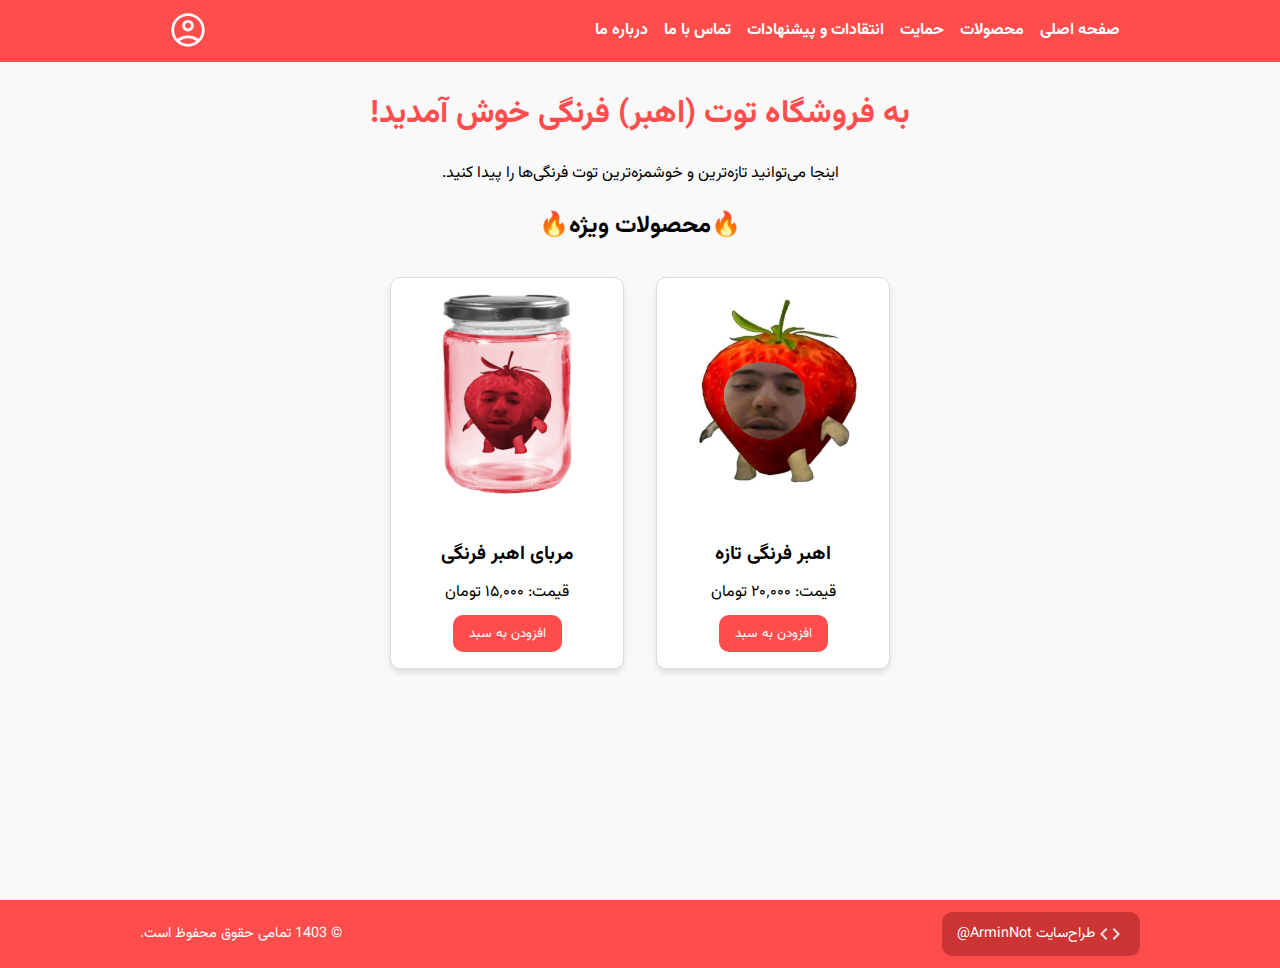
==== commit cc910fb4: "google" ====
--- a/index.html
+++ b/index.html
@@ -3,6 +3,7 @@
 <head>
     <meta charset="UTF-8">
     <meta name="viewport" content="width=device-width, initial-scale=1.0" />
+    <meta name="google-site-verification" content="vPpF-TO_lEvrM234JwTPAEqnNik93ZBGPu7Gf9keswg" />
     <link rel="icon" type="image/png" href="/Images/favicon.png"/>
     <link rel="stylesheet" href="styles.css">
     <title>فروشگاه توت فرنگی</title>
--- a/styles.css
+++ b/styles.css
@@ -41,7 +41,7 @@
     display: flex;
     justify-content: space-between;
     align-items: center;
-    padding: 0 1rem;
+    padding: 0 10rem;
 }
 
 .nav-container {
@@ -231,7 +231,7 @@
 /* Sign Page Styles */
 .sign {
     max-width: 400px;
-    margin: 10px auto;
+    margin: 20px auto;
     padding: 2rem;
     text-align: center;
     background-color: #fff;
@@ -262,8 +262,8 @@
     font-family: 'Vazirmatn';
     width: 98%;
     padding: 0.5rem 1rem;
-    background-color: #fff;
-    color: #000;
+    background-color: #ff4d4d;
+    color: #ffffff;
     border: 1px solid #ddd;
     border-radius: 10px;
     cursor: pointer;
@@ -363,8 +363,28 @@
 
 /* Responsive Styles */
 @media (max-width: 768px) {
+    h1 {
+        font-size: large;
+    }
+    html, body {
+        height: 100%;
+        margin: 0;
+        padding: 0;
+        font-size: 16px;
+    }
+
+    #index h1 {
+        color: #ff4d4d;
+        text-align: center;
+        font-size: 27px;
+    }
     header nav {
         padding: 0 1rem;
+        display: flex;
+    }
+
+    .product {
+        font-size: small;
     }
 
     .nav-links {
@@ -384,18 +404,17 @@
     }
 
     .signbutton {
-        margin-left: 0;
-        width: 10%;
+        margin-left: 10;
+        width: 20%;
         text-align: center;
     }
 
-    .featured-products {
-        flex-direction: column;
-        gap: 1rem;
-    }
-
-    .product {
-        width: 100%;
+    .footer {
+        background-color: #ff4d4d;
+        padding: 20px;
+        text-align: center;
+        color: #fff;
+        margin-top: auto;
     }
 
     .footer-container {
